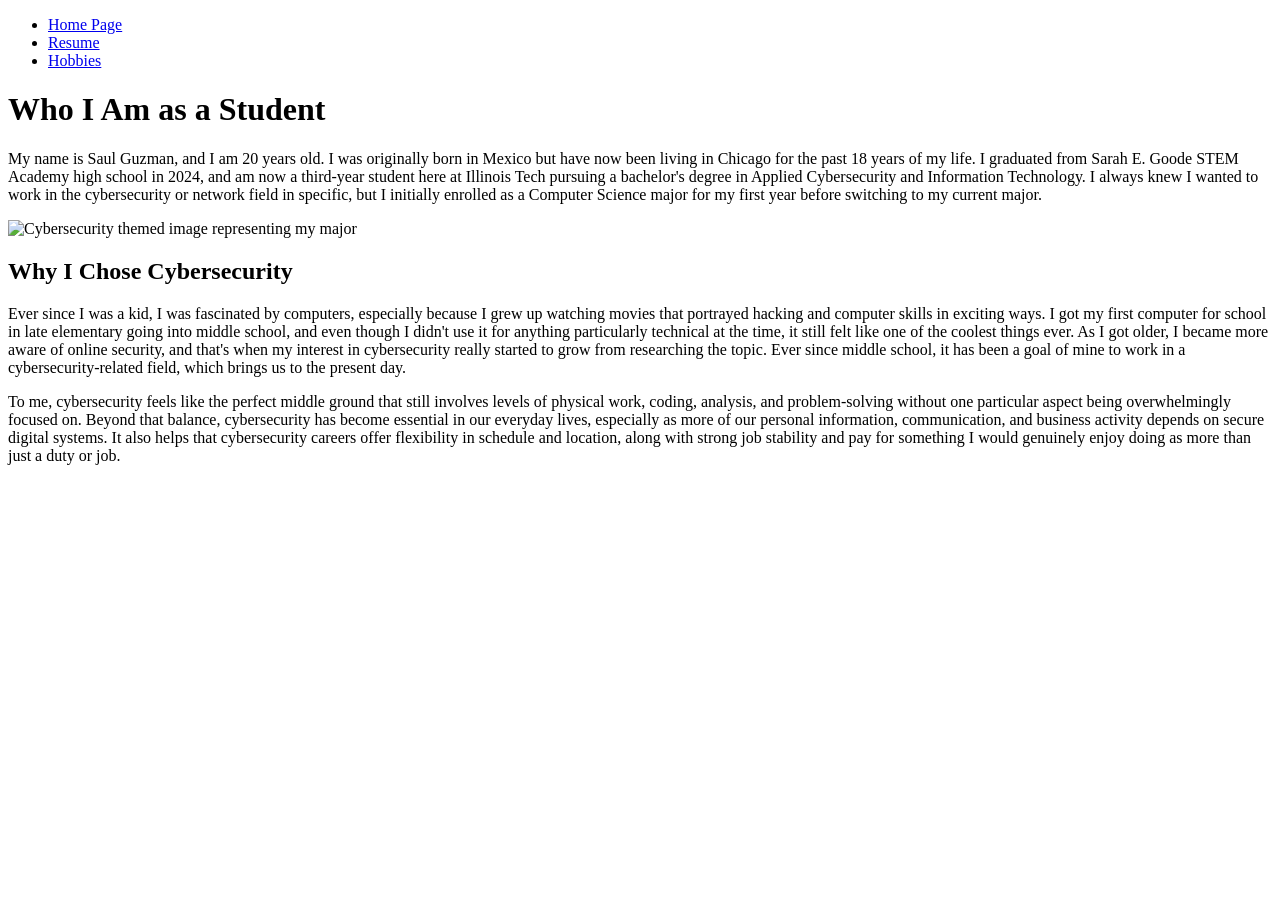
==== index.html @ 48b9b443 "Transfering files" ====
<!DOCTYPE html>
<html lang="en-US">

<head>

	<meta charset="UTF-8">
	<meta name="viewport" content="width=device-width, initial-scale=1">

	<title>Home Page</title>

	

</head>

<body>

  <header>
    <nav>
      <ul>
        <li><a href="index.html">Home Page</a></li>
        <li><a href="resume.html">Resume</a></li>
        <li><a href="hobbies.html">Hobbies</a></li>
      </ul>
    </nav>
  </header>    

    <h1>Who I Am as a Student</h1>
    <p>
      My name is Saul Guzman, and I am 20 years old. I was originally born in Mexico but have now been living in Chicago for the past 18 years of my life. I graduated from Sarah E. Goode STEM Academy high school in 2024, 
      and am now a third-year student here at Illinois Tech pursuing a bachelor's degree in Applied Cybersecurity and Information Technology. I always knew I wanted to work in the cybersecurity or network field in specific, 
      but I initially enrolled as a Computer Science major for my first year before switching to my current major.
    </p>


     <img src="images/cybersecuritylogo.jpg" alt="Cybersecurity themed image representing my major" width="500" height="275">


    <h2>Why I Chose Cybersecurity</h2>
    <p>
      Ever since I was a kid, I was fascinated by computers, especially because I grew up watching movies that portrayed hacking and computer skills in exciting ways. I got my first computer for school in 
      late elementary going into middle school, and even though I didn't use it for anything particularly technical at the time, it still felt like one of the coolest things ever.  As I got older, I became 
      more aware of online security, and that's when my interest in cybersecurity really started to grow from researching the topic. Ever since middle school, it has been a goal of mine to work in a cybersecurity-related
      field, which brings us to the present day.
    </p>
    <p>
      To me, cybersecurity feels like the perfect middle ground that still involves levels of physical work, coding, analysis, and problem-solving without one particular aspect being overwhelmingly focused on. Beyond that 
      balance, cybersecurity has become essential in our everyday lives, especially as more of our personal information, communication, and business activity depends on secure digital systems. It also helps that cybersecurity 
      careers offer flexibility in schedule and location, along with strong job stability and pay for something I would genuinely enjoy doing as more than just a duty or job.
    </p>


  <iframe
    width="400"
    height="300"
    src="https://www.youtube.com/embed/qSRpXuGs1Vs"
    frameborder="0"
    allowfullscreen>
  </iframe>


</body>

</html>
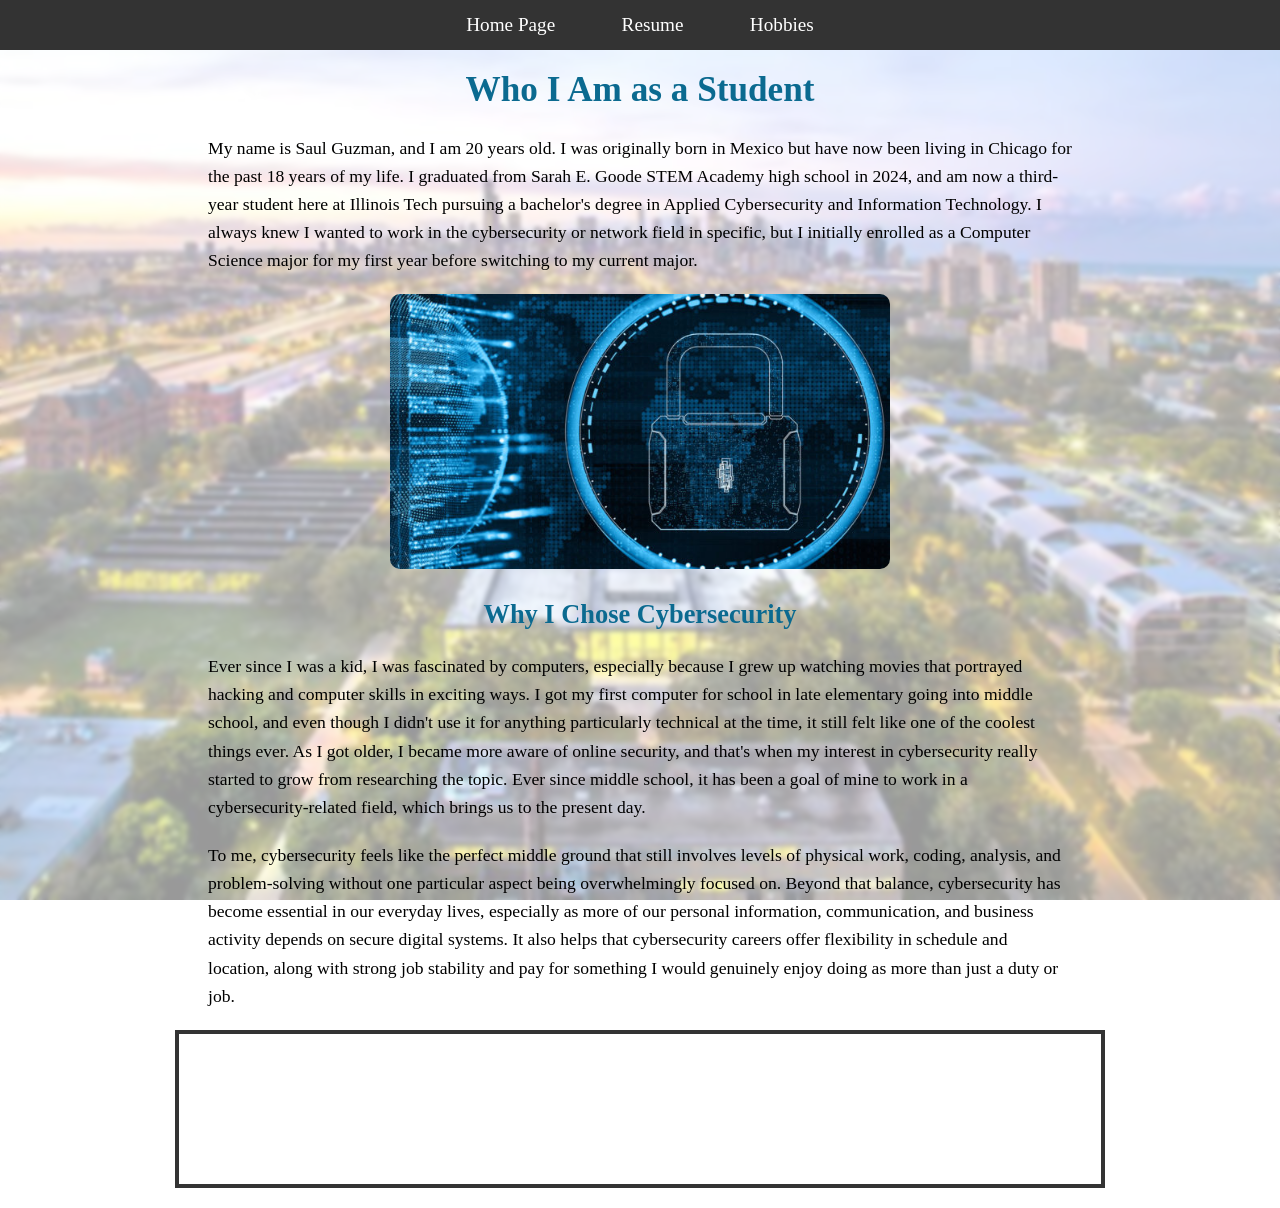
==== commit 2a85b9fa: "Checking how my iframe looks through the deployed pages instead of just my file." ====
--- a/index.html
+++ b/index.html
@@ -7,12 +7,14 @@
 	<meta name="viewport" content="width=device-width, initial-scale=1">
 
 	<title>Home Page</title>
+  <link rel="stylesheet" href="styles.css">
 
 	
 
 </head>
 
 <body>
+  <body class="home"></body>
 
   <header>
     <nav>
--- a/styles.css
+++ b/styles.css
@@ -0,0 +1,165 @@
+/* Code for the navigation bar */
+
+body {
+  margin: 0;
+  padding: 0;
+}
+
+nav {
+  width: 100%;
+  background-color: #333;
+  text-align: center;
+}
+nav ul {
+  list-style: none; /* Required: one declaration for all pages */
+  padding: 0;
+  margin: 0;
+}
+
+nav ul li {
+  display: inline-block;
+  margin: 0 15px;
+}
+
+nav ul li a {
+  display: block;
+  color: white;
+  padding: 14px 16px;
+  text-decoration: none;
+  font-size: 1.2rem;
+}
+
+nav ul li a:hover {
+  background-color: #999;
+  color: #222;
+}
+
+
+
+/* CODE FOR STYLING resume.html*/
+/* Style 1 — Fixed resume layout + shadow to the resume content to look as a sheet/page */
+body.resume {
+  width: 960px;
+  margin: 0 auto;
+  background-color: #fafafa;
+  box-shadow: 0px 4px 10px rgba(0,0,0,0.2);
+}
+
+/*Making sure the navigation is not boxed up */
+body.resume nav {
+  width: 100vw; /* full viewport width */
+  margin-left: calc(50% - 50vw); /* re-center it */
+}
+/* Style 2 - Adding a wooden desk surface as background of the content */
+body.resume {
+  background-image: url('images/desk.jpg');
+  background-size: cover;
+  background-attachment: fixed;
+  background-position: center;
+}
+/* Style 3 - Making sure the resume content itself isn't affected by the wood background to avoid the text being hard to read */
+body.resume .resume-content {
+  background-color: #fafafa;
+  width: 960px;
+  margin: 0 auto;
+  box-shadow: 0px 4px 10px rgba(0,0,0,0.2);
+  padding: 20px;
+}
+/* Style 4 — Highlight + centering my name */
+body.resume h1 {
+  font-size: 2.5rem;
+  color: #E35335;
+  letter-spacing: 1px;
+  text-align: center;
+}
+/* Style 5 — Resume paragraph formatting */
+body.resume p {
+  max-width: 75%;
+  line-height: 1.6;
+}
+/* Style 6 — Editing resume section headers */
+body.resume h2 {
+  color: #333;
+  border-bottom: 2px solid #E35335;
+  padding-bottom: 5px;
+  margin-top: 30px;
+}
+/* Style 7 — Resume list being more spaced */
+body.resume ul li {
+  margin-bottom: 8px;
+}
+/* Style 8 — Job titles and school being italics*/
+body.resume h3 {
+  font-style: italic;
+  color: #555;
+}
+
+
+/* CODE FOR STYLING index.html */
+/* Style 1 — Fluid layout container + iit campus background image*/
+body.home {
+  max-width: 90%;
+  margin: 0 auto;
+  font-size: 1.1rem;
+  background-image: url('images/IllinoisTech.jpg');
+  background-size: cover;
+  background-position: center;
+  background-attachment: fixed;
+}
+/* Style 2- Keeping the text readable */
+body.home::before {
+  content: "";
+  position: fixed;
+  top: 0;
+  left: 0;
+  width: 100%;
+  height: 100%;
+  background: rgba(255, 255, 255, 0.6);
+  backdrop-filter: blur(2px);
+  z-index: -1;
+}
+/* Style 3 - Making heading 1 fit the logo colors and centering it */
+body.home h1 {
+  color: #0b6a90;
+  text-align: center;
+  margin-top: 20px;
+}
+/* Style 4 — Making heading 2 fit the logo colors above and also centering it */
+body.home h2 {
+  color: #0b6a90;
+  text-align: center;
+  margin-top: 30px;
+}
+/* Making sure the navigation isnt changed */
+body.home nav {
+  width: 100vw; /* full viewport width */
+  margin-left: calc(50% - 50vw); /* re-center it */
+}
+/* Style 5 - Editing the cybersecurity logo image */
+body.home img {
+  width: 60%;
+  max-width: 500px;
+  display: block;
+  margin: 20px auto;
+  border-radius: 10px;
+}
+/* Style 6 - Formatting the video player */ 
+body.home iframe {
+  width: 80%;
+  height: auto;
+  display: block;
+  margin: 20px auto;
+  border: 4px solid #333;
+}
+/* Style 7 - Making the letters/paragraphs more readable */
+body.home p {
+  line-height: 1.6;
+  max-width: 75%;
+  margin: 0 auto 20px auto;
+}
+
+
+
+
+
+
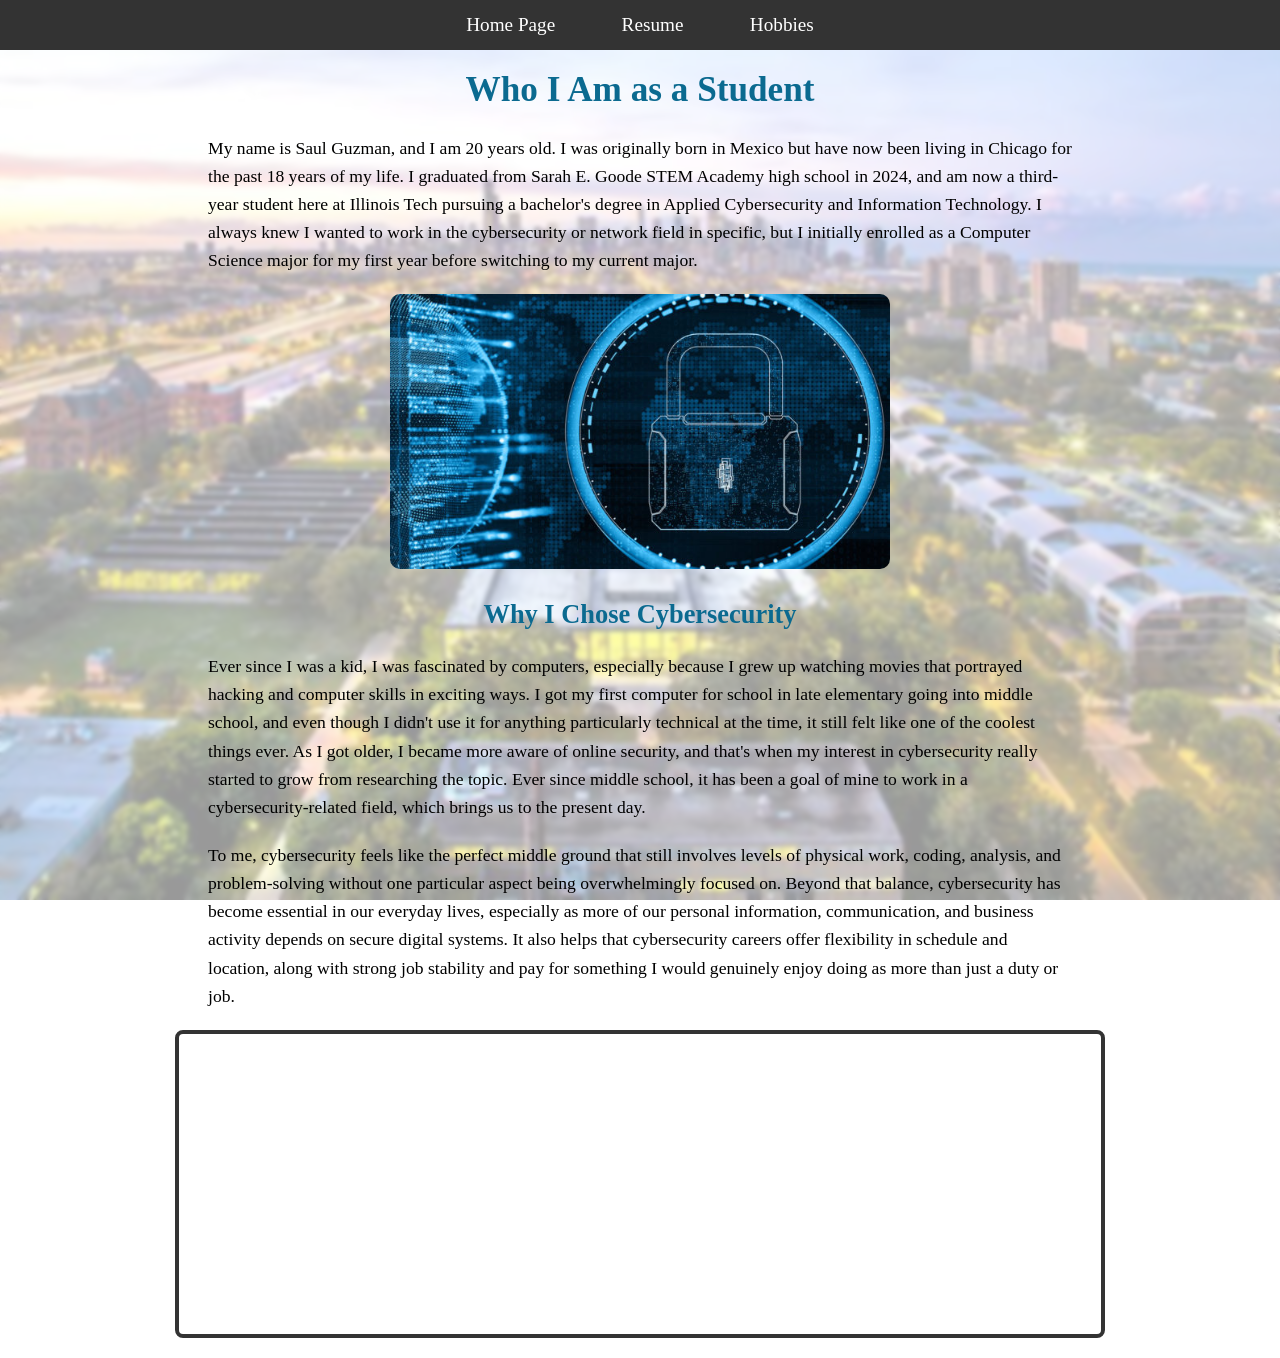
==== commit b6d4bb45: "Finishing touches." ====
--- a/index.html
+++ b/index.html
@@ -13,8 +13,7 @@
 
 </head>
 
-<body>
-  <body class="home"></body>
+<body class="home">
 
   <header>
     <nav>
--- a/styles.css
+++ b/styles.css
@@ -146,11 +146,13 @@
 /* Style 6 - Formatting the video player */ 
 body.home iframe {
   width: 80%;
-  height: auto;
+  aspect-ratio: 16 / 9;
   display: block;
   margin: 20px auto;
   border: 4px solid #333;
-}
+  border-radius: 8px; 
+}
+
 /* Style 7 - Making the letters/paragraphs more readable */
 body.home p {
   line-height: 1.6;
@@ -162,4 +164,54 @@
 
 
 
-
+/* CODE FOR STYLING hobbies.html */
+/* Style 1 — Soft background*/
+body.hobbies {
+  background-color: #83e5fe52;
+}
+
+/* Style 2 — Section headers */
+body.hobbies h1 {
+  color: #b59319; 
+  text-transform: uppercase;
+  margin-top: 30px;
+  text-align: center;
+}
+body.hobbies h2 {
+  color: #b59319; 
+  text-transform: uppercase;
+  margin-top: 30px;
+  text-align: center;
+}
+/* Style 3 — Main images */
+body.hobbies img {
+  border-radius: 10px;
+  box-shadow: 0px 4px 8px rgba(0,0,0,0.3);
+  display: block;
+  margin: 20px auto;
+  width: 60%;
+  max-width: 500px;
+}
+/* Style 4 — Table images not overriding previous formatitng*/
+body.hobbies table img {
+  display: block;
+  margin: 0 auto;
+}
+/* Style 5 — Paragraph readability */
+body.hobbies p {
+  max-width: 80%;
+  margin: 0 auto 20px auto;
+  line-height: 1.6;
+  text-align: center;
+}
+/* Style 6 - Hovering over images making them pop */
+body.hobbies img:hover {
+  transform: scale(1.03);
+  transition: 0.3s ease;
+}
+
+
+
+
+
+
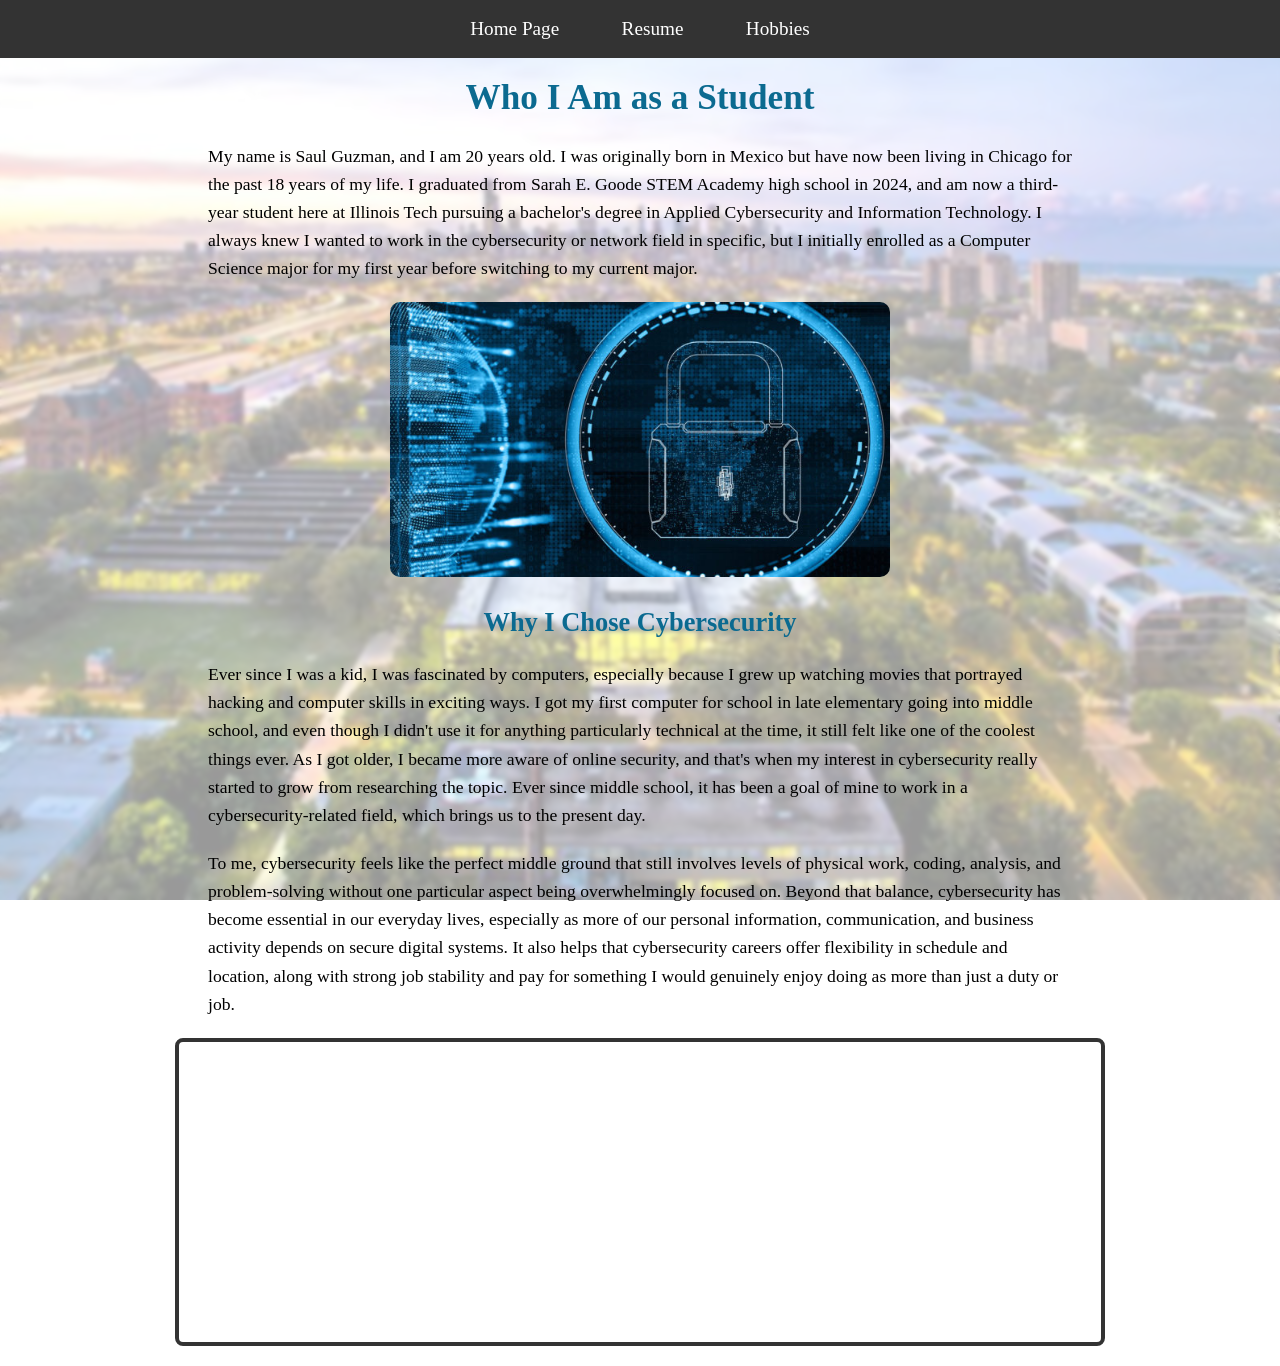
==== commit 8838fe71: "iframe mistake fixed." ====
--- a/index.html
+++ b/index.html
@@ -54,7 +54,6 @@
     width="400"
     height="300"
     src="https://www.youtube.com/embed/qSRpXuGs1Vs"
-    frameborder="0"
     allowfullscreen>
   </iframe>
 
--- a/styles.css
+++ b/styles.css
@@ -9,6 +9,7 @@
   width: 100%;
   background-color: #333;
   text-align: center;
+  padding: 8px 0;
 }
 nav ul {
   list-style: none; /* Required: one declaration for all pages */
@@ -24,7 +25,7 @@
 nav ul li a {
   display: block;
   color: white;
-  padding: 14px 16px;
+  padding: 10px 14px;
   text-decoration: none;
   font-size: 1.2rem;
 }
@@ -49,7 +50,12 @@
 body.resume nav {
   width: 100vw; /* full viewport width */
   margin-left: calc(50% - 50vw); /* re-center it */
-}
+  padding: 6px 0;
+}
+body.resume nav ul li a {
+  padding: 8px 12px;
+}
+
 /* Style 2 - Adding a wooden desk surface as background of the content */
 body.resume {
   background-image: url('images/desk.jpg');
